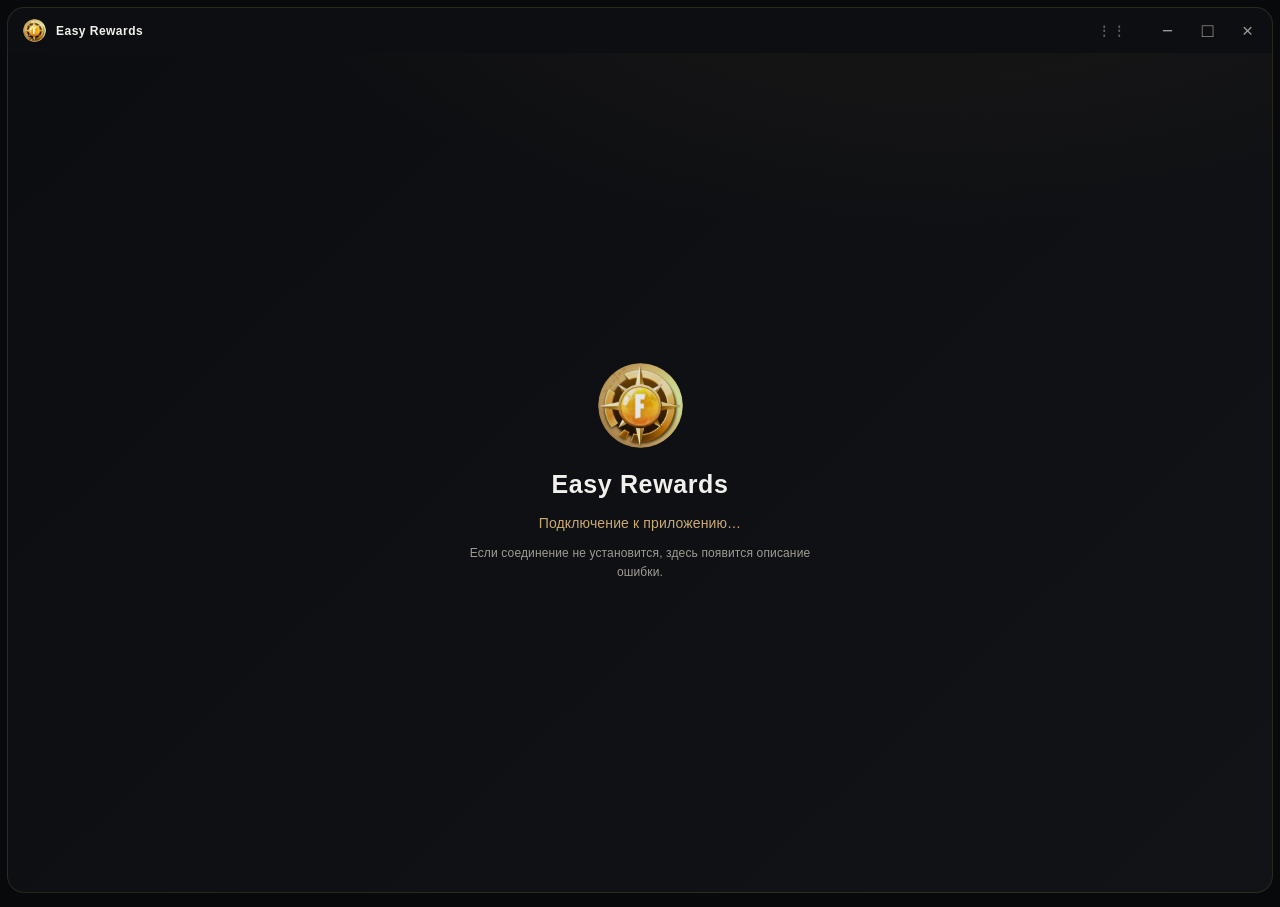
==== ui/index.html @ b9e1c4d4 "Prepare Easy Rewards 1.2.4: GitHub updater, UI, translations" ====
<!doctype html>
<html lang="ru" data-theme="dark">
<head>
<meta charset="utf-8">
<meta name="viewport" content="width=device-width,initial-scale=1">
<title>Easy Rewards</title>
<meta name="theme-color" content="#0d0f12">
<link rel="icon" type="image/png" href="pirate_token.png">
<link rel="stylesheet" href="style.css">
</head>
<body>
<div id="window-bar" class="window-bar">
  <div class="window-drag pywebview-drag-region" title="Перетащить окно">
    <img src="pirate_token.png" alt="" class="window-logo">
    <span>Easy Rewards</span>
    <span class="window-drag-hint">⋮⋮</span>
  </div>
  <div class="window-actions">
    <button type="button" data-window="minimize" title="Свернуть" aria-label="Свернуть">−</button>
    <button type="button" data-window="maximize" title="Развернуть" aria-label="Развернуть">□</button>
    <button type="button" data-window="close" class="close" title="Закрыть" aria-label="Закрыть">×</button>
  </div>
</div>
<div id="app" aria-live="polite"><div id="boot-screen" class="boot-screen">
 <img src="pirate_token.png" alt="" class="boot-logo">
 <strong>Easy Rewards</strong><span>Подключение к приложению…</span>
 <small>Если соединение не установится, здесь появится описание ошибки.</small>
</div></div>
<script>
// A persistent visible diagnostic: a script error must never become an empty window.
if (new URLSearchParams(location.search).has('mini')) document.body.classList.add('mini');
window.easyRewardsBootError = function(message) {
  var app = document.getElementById('app');
  if (!app || document.getElementById('running-interface')) return;
  var box = document.createElement('div');
  box.className = 'boot-screen boot-error';
  var title = document.createElement('strong'); title.textContent = 'Ошибка интерфейса';
  var desc = document.createElement('span'); desc.textContent = String(message || 'Неизвестная ошибка');
  var hint = document.createElement('small'); hint.textContent = 'Запусти run-classic.bat для резервного интерфейса или пришли этот текст ошибки.';
  box.append(title, desc, hint);
  app.replaceChildren(box);
};
window.addEventListener('error', function(e) {
  if (!document.getElementById('running-interface')) window.easyRewardsBootError(e.message || 'Ошибка загрузки JavaScript');
});
window.addEventListener('unhandledrejection', function(e) {
  if (!document.getElementById('running-interface')) window.easyRewardsBootError(e.reason && e.reason.message || e.reason || 'Ошибка Python API');
});
</script>
<script src="app.js"></script>
</body>
</html>
---- ui/style.css ----
/* Easy Rewards / Gold Edition. Pure CSS; no remote fonts or tracking assets. */
:root{color-scheme:dark;--bg1:#0c0d10;--bg2:#121316;--ink:#f2f0ec;--mute:#9f9b94;--card:#17191c;--line:rgba(207,179,119,.15);--acc:#c9aa72;--acc2:#8a7049;--ok:#a3bba1;--bad:#d48f84;--shadow:0 16px 38px rgba(0,0,0,.22);--field:#202125;--panel:#0d0e11;--accent-ink:#241a0d}
:root[data-theme=light]{color-scheme:light;--bg1:#f5f2eb;--bg2:#eae5dc;--ink:#27251f;--mute:#6f6a60;--card:#fffdf9;--line:rgba(131,99,52,.19);--acc:#b28c52;--acc2:#d6b981;--ok:#648c72;--bad:#b65c54;--shadow:0 14px 30px rgba(76,65,46,.08);--field:#f1ece4;--panel:#f5f2ed;--accent-ink:#1d160c}
*{box-sizing:border-box}
html,body{margin:0;width:100%;height:100%;}
body{font:14px/1.5 "Bahnschrift", "Segoe UI Variable", "Segoe UI",sans-serif;letter-spacing:.01em;color:var(--ink);background:radial-gradient(700px 360px at 70% -28%,rgba(190,149,78,.065),transparent),linear-gradient(136deg,var(--bg1),var(--bg2));background-attachment:fixed}
button,input,select{font:inherit;color:inherit}
button{touch-action:manipulation}
button:focus-visible,input:focus-visible,select:focus-visible{outline:2px solid var(--acc);outline-offset:3px}
#app{display:flex;height:100vh;min-height:500px;overflow:hidden}
.rail{width:231px;flex:none;padding:26px 14px 16px;display:flex;flex-direction:column;gap:6px;border-right:1px solid var(--line);background:linear-gradient(155deg,#17191c,var(--panel) 67%);box-shadow:inset -1px 0 rgba(255,255,255,.02)}
:root[data-theme=light] .rail{background:linear-gradient(155deg,#f0ebe1,var(--panel))}
.brand{display:flex;align-items:center;gap:12px;margin:0 0 37px;padding:0 10px;font-size:16px;font-weight:700;line-height:1.04;white-space:nowrap;letter-spacing:.025em}
.brand img{height:43px;width:43px;border-radius:12px;box-shadow:0 4px 24px rgba(188,150,81,.17);flex:none}
.brand b{font-size:17px;font-weight:750}
.brand em{font-size:17px;font-style:normal;color:var(--acc);font-weight:750}
.brand small{display:block;margin-top:7px;font-size:9px;font-weight:600;letter-spacing:.23em;color:var(--mute)}
.nav{width:100%;display:flex;align-items:center;gap:14px;padding:12px 14px;border:1px solid transparent;border-radius:14px;color:var(--mute);background:transparent;cursor:pointer;text-align:left;transition:background .18s,border-color .18s,color .18s}
.nav:hover{color:var(--ink);background:rgba(194,154,91,.06)}
.nav.on{color:var(--ink);background:linear-gradient(100deg,rgba(190,152,92,.16),rgba(190,152,92,.035));border-color:rgba(201,170,114,.22);font-weight:650}
.nav i{font-style:normal;width:21px;text-align:center;color:var(--acc);font-size:20px;line-height:1}
.nav span{font-size:13px}
.ver{margin-top:auto;padding:13px 12px 0;color:var(--mute);font-size:11px;letter-spacing:.08em;border-top:1px solid var(--line)}
.main{flex:1;display:flex;flex-direction:column;min-width:0;min-height:0}
.top{display:flex;align-items:center;gap:12px;padding:25px 36px 22px;border-bottom:1px solid var(--line);background:rgba(255,255,255,.015)}
.top-label{font-size:10px;letter-spacing:.19em;color:var(--mute);font-weight:700;white-space:nowrap}
.top-slash{padding:0 6px;color:var(--acc)}
.top h1{font-size:16px;font-weight:650;margin:0;flex:1;padding-left:17px;border-left:1px solid var(--line)}
.badge{padding:6px 12px;border-radius:99px;background:var(--field);border:1px solid var(--line);font-size:11px;color:var(--mute)}
.seg{display:inline-flex;padding:3px;border-radius:12px;background:var(--field);border:1px solid var(--line)}
.seg button{border:0;background:none;padding:5px 10px;border-radius:9px;cursor:pointer;font-size:11px;color:var(--mute)}
.seg button.on{background:var(--acc);color:var(--accent-ink);font-weight:750}
.icon{width:33px;height:33px;border-radius:11px;background:var(--card);border:1px solid var(--line);cursor:pointer;font-size:17px}
.icon:hover{border-color:var(--acc);color:var(--acc)}
.page{padding:28px 36px 38px;overflow:auto;flex:1;scrollbar-color:#5a4b36 transparent;scrollbar-width:thin}
.intro{margin-bottom:23px}
.eyebrow,.hero-eyebrow{color:var(--acc);font-size:10px;letter-spacing:.23em;font-weight:750;text-transform:uppercase}
.intro-head{display:flex;align-items:center;gap:22px;margin-top:6px;font-size:29px;line-height:1.2;font-weight:750;letter-spacing:-.02em}
.intro-line{width:70px;height:1px;background:linear-gradient(90deg,var(--acc),transparent)}
.grid{display:grid;gap:17px}
.g2{grid-template-columns:minmax(0,1.1fr) minmax(0,1fr)}
.g3{grid-template-columns:repeat(3,minmax(0,1fr))}
.g4{grid-template-columns:repeat(4,minmax(0,1fr))}
.card{min-width:0;background:linear-gradient(155deg,rgba(255,255,255,.016),transparent 75%),var(--card);border:1px solid var(--line);border-radius:23px;padding:22px;box-shadow:var(--shadow);position:relative}
.card h3{margin:0 0 14px;font-size:11px;letter-spacing:.13em;color:var(--mute);font-weight:750;text-transform:uppercase}
.hero{display:flex;align-items:center;gap:22px;min-height:233px;padding:43px 24px 28px}
.hero-eyebrow{position:absolute;top:20px;left:24px;color:var(--mute);font-size:10px}
.ring{flex:none;width:151px;height:151px;padding:5px;border-radius:28px;background:conic-gradient(from 0deg,#8a7049,#f0d49b,#a47e49,#d1af78,#8a7049);box-shadow:0 0 0 1px rgba(225,187,115,.1),0 0 43px rgba(188,152,82,.13)}
.ring.run{box-shadow:0 0 0 1px rgba(225,187,115,.18),0 0 35px rgba(188,152,82,.24)}
.ring button{width:100%;height:100%;border-radius:23px;border:6px solid var(--card);cursor:pointer;background:radial-gradient(circle at 50% 30%,#26221b,#0b0d10 75%);font-size:19px;font-weight:750;color:#e5d4b7;letter-spacing:.02em}
.ring button:hover{color:#fff0d3;background:radial-gradient(circle at 50% 30%,#393024,#111213 78%)}
.pill{display:inline-flex;align-items:center;gap:10px;padding:7px 12px;border-radius:13px;border:1px solid var(--line);background:var(--field);font-size:12px;color:var(--ink)}
.dot{width:8px;height:8px;border-radius:50%;background:var(--mute)}
.dot.on{background:var(--ok);box-shadow:0 0 0 4px rgba(151,184,148,.08)}
.row{display:flex;gap:10px;align-items:center;flex-wrap:wrap}
.btn{padding:9px 17px;border-radius:12px;border:1px solid var(--line);background:var(--field);cursor:pointer;transition:border-color .15s,transform .15s,background .15s}
.btn:hover{transform:translateY(-1px);border-color:var(--acc);background:rgba(201,170,114,.10)}
.btn.pri{background:linear-gradient(135deg,#ecd2a2,var(--acc) 45%,#ae874b);color:var(--accent-ink);font-weight:750;border-color:transparent;box-shadow:inset 0 1px rgba(255,255,255,.25)}
.btn.pri:hover{background:linear-gradient(135deg,#f4dcab,#c9a66e)}
.btn.sm{padding:6px 12px;font-size:12px}
.btn.warn:hover{color:var(--bad);border-color:var(--bad)}
.stats-card{min-height:233px}
.stat{padding:7px 0 9px;border-top:1px solid var(--line)}
.stat b{display:block;font-size:23px;line-height:1.6;font-weight:700;font-variant-numeric:tabular-nums;letter-spacing:-.03em}
.stat span{color:var(--mute);font-size:11px}
.bars{display:flex;align-items:flex-end;gap:8px;height:62px}
.bars div{flex:1;min-height:4px;border-radius:7px 7px 2px 2px;background:linear-gradient(#d3b17a,#806642);opacity:.85}
.reward-card{min-height:210px;overflow:hidden}
.reward-art{position:absolute;top:-42px;right:15px;font-size:160px;line-height:1;color:var(--acc);opacity:.09;pointer-events:none}
.reward-numbers{display:flex;gap:40px;padding-top:18px}
.reward-numbers>div{display:flex;flex-direction:column;gap:7px}
.reward-numbers span{font-size:10px;letter-spacing:.17em;color:var(--mute)}
.reward-numbers strong{font-size:42px;line-height:1;color:var(--acc);font-variant-numeric:tabular-nums;font-weight:650}
.reward-card .mute{max-width:360px;line-height:1.5;margin:18px 0 11px}
.log{font:12px/1.8 ui-monospace,Consolas,monospace;color:var(--mute);max-height:150px;overflow:auto}
.field{display:flex;align-items:center;justify-content:space-between;gap:13px;padding:12px 0;border-bottom:1px solid var(--line)}
.field:last-child{border:0}
.field>span{max-width:52%}
.field input[type=text],.field input[type=number],.field input[type=url],.field input[type=datetime-local],.field select,.in{background:var(--field);border:1px solid var(--line);border-radius:11px;padding:8px 11px;min-width:0;width:190px;outline:none}
.in{width:100%}
.in:focus,.field input:focus,.field select:focus{border-color:var(--acc)}
input[type=range]{accent-color:var(--acc);width:170px}
.tog{width:45px;height:26px;border-radius:99px;background:var(--field);border:1px solid var(--line);position:relative;cursor:pointer;flex:none;transition:.2s}
.tog::after{content:"";position:absolute;top:3px;left:3px;width:18px;height:18px;border-radius:50%;background:var(--mute);transition:.2s}
.tog.on{background:rgba(201,170,114,.17);border-color:var(--acc)}
.tog.on::after{left:22px;background:var(--acc)}
.cnt{display:flex;flex-direction:column;gap:10px}
.cnt .val{font-size:38px;font-weight:750;line-height:1}
.prog{height:7px;border-radius:9px;background:var(--field);overflow:hidden}
.prog i{display:block;height:100%;background:linear-gradient(90deg,var(--acc2),var(--acc));border-radius:9px}
.mute{color:var(--mute);font-size:12px}
.prize{display:flex;align-items:center;gap:10px;padding:9px 3px;border-bottom:1px solid var(--line)}
.prize span{flex:1}
.prize.found span{text-decoration:line-through;color:var(--mute)}
.chk{width:20px;height:20px;border-radius:7px;border:1.5px solid var(--mute);cursor:pointer;display:grid;place-items:center;flex:none;font-size:12px}
.chk.on{background:var(--ok);border-color:var(--ok);color:var(--accent-ink)}
.tpl{display:flex;gap:14px;align-items:center;padding:11px 0;border-bottom:1px solid var(--line)}
.tpl img{max-width:120px;max-height:54px;border-radius:8px;border:1px solid var(--line);background:#000}
.role{padding:3px 10px;border-radius:99px;font-size:11px;background:var(--field);border:1px solid var(--line);white-space:nowrap}
.step{display:flex;gap:14px}
.step .n{width:34px;height:34px;border-radius:50%;flex:none;display:grid;place-items:center;font-weight:750;background:linear-gradient(135deg,#ead3a3,var(--acc));color:var(--accent-ink)}
.step h4{margin:0 0 3px}.step p{margin:0 0 8px;color:var(--mute)}
details{padding:10px 0;border-bottom:1px solid var(--line)}
summary{cursor:pointer;font-weight:600}
details p{color:var(--mute);margin:8px 0 0}
.warnbox{padding:12px 14px;border-radius:14px;background:rgba(167,112,90,.1);border:1px solid rgba(167,112,90,.25);font-size:13px}
.todo{display:flex;gap:10px;align-items:center;padding:5px 0}
.overlay{position:fixed;inset:0;background:rgba(5,6,9,.90);z-index:9;display:flex;flex-direction:column;align-items:center;justify-content:center;gap:12px;padding:20px}
.shot{position:relative;max-width:92vw;max-height:70vh;cursor:crosshair;user-select:none}
.shot img{display:block;max-width:92vw;max-height:70vh;border-radius:12px}
.sel{position:absolute;border:2px solid var(--acc);background:rgba(201,170,114,.16);pointer-events:none}
.toast{position:fixed;bottom:24px;left:50%;transform:translateX(-50%);padding:9px 18px;border-radius:99px;background:var(--acc);color:var(--accent-ink);z-index:20;font-size:13px;box-shadow:var(--shadow)}
body.mini{background:var(--bg1)}body.mini #app{display:block}
.minibox{padding:14px;display:flex;flex-direction:column;gap:11px}
.minirow{display:flex;align-items:center;gap:8px;justify-content:space-between}
.minirow b{font-size:20px;color:var(--acc)}
@media(max-width:1150px){.g2.home-grid{grid-template-columns:1fr}.g2{grid-template-columns:1fr 1fr}.rail{width:192px}.top{padding:20px 23px}.page{padding:23px}.brand b,.brand em{font-size:15px}}
@media(max-width:850px){.rail{width:73px;padding:20px 10px}.brand{padding:0;margin-bottom:25px}.brand img{width:42px;height:42px}.brand span,.nav span,.ver{display:none}.nav{justify-content:center;padding:14px 8px}.nav i{font-size:22px}.top-label,.top .badge{display:none}.top h1{border:0;padding-left:0}.g2,.g3,.g4{grid-template-columns:1fr 1fr}.page{padding:18px}.top{padding:17px 18px}}
@media(max-width:580px){.g2,.g3,.g4{grid-template-columns:1fr}.hero{flex-direction:column}.top{gap:6px}.top h1{font-size:14px}.page{padding:13px}.card{padding:16px}.intro-head{font-size:22px}.reward-numbers{gap:20px}}
@media(prefers-reduced-motion:reduce){*,*::before,*::after{transition:none!important;animation:none!important}}

/* Gold Edition 1.2.2: faux-rounded frameless shell for Windows 10.
   Per-pixel transparency is unsupported by pywebview on Windows; only the
   inner shell corners are rounded. */
body{background:#08090b}
.window-bar{height:46px;margin:7px 7px 0;display:flex;align-items:center;justify-content:space-between;background:var(--panel);border:1px solid var(--line);border-bottom:0;border-radius:17px 17px 0 0;color:var(--ink);overflow:hidden}
.window-drag{height:100%;min-width:0;flex:1;display:flex;align-items:center;gap:10px;padding:0 15px;cursor:move;user-select:none;font-size:12px;font-weight:720;letter-spacing:.04em}
.window-logo{height:23px;width:23px;flex:none}
.window-edition{margin-left:10px;color:var(--acc);font-size:10px;letter-spacing:.16em}
.window-drag-hint{margin-left:auto;color:var(--mute);opacity:.55;letter-spacing:.25em}
.window-actions{height:100%;display:flex;align-items:stretch;padding:4px 6px;gap:3px}
.window-actions button{border:0;width:37px;border-radius:9px;background:transparent;cursor:pointer;font:19px/1 'Segoe UI',sans-serif;color:var(--mute)}
.window-actions button:hover{background:var(--field);color:var(--ink)}
.window-actions button.close:hover{background:#8b3535;color:#fff}
#app{height:calc(100vh - 60px);min-height:0;margin:0 7px 7px;border:1px solid var(--line);border-top:0;border-radius:0 0 17px 17px;background:radial-gradient(680px 350px at 70% -20%,rgba(196,163,104,.065),transparent),linear-gradient(136deg,var(--bg1),var(--bg2))}
.rail{border-bottom-left-radius:16px}
.main{border-bottom-right-radius:16px;overflow:hidden}
.boot-screen{width:100%;height:100%;display:flex;flex-direction:column;gap:10px;align-items:center;justify-content:center;color:var(--ink);padding:28px;text-align:center}
.boot-screen strong{font-size:25px;letter-spacing:.025em}
.boot-screen>span{font-size:14px;color:var(--acc);overflow-wrap:anywhere;max-width:75ch}
.boot-screen small{font-size:12px;color:var(--mute);max-width:55ch;line-height:1.6}
.boot-logo{width:85px;height:85px;margin-bottom:8px;opacity:.9}
.boot-error>span{color:var(--bad)}
body.mini .window-bar{display:none}
body.mini #app{height:100vh;min-height:0;width:100%;margin:0;border:0;border-radius:0}
@media(max-width:690px){.window-drag-hint{display:none}.window-edition{font-size:9px}}

/* Clear run/focus diagnostics instead of a silent "nothing happens" state. */
.focus-card{min-height:182px}
.focus-line{display:flex;gap:12px;justify-content:space-between;border-top:1px solid var(--line);padding:9px 0;font-size:12px}
.focus-line span{color:var(--mute)}.focus-line b{max-width:63%;font-weight:600;overflow-wrap:anywhere;text-align:right}
.focus-line .good{color:var(--ok)}.focus-warn{color:var(--bad);font-size:12px;margin:12px 0 0;line-height:1.6}

/* v1.2.4 branding, notification and custom luck controls */
.brand img, .window-logo, .boot-logo { object-fit: cover; border-radius:50%; }
.seg button { display:inline-flex; gap:5px; align-items:center; white-space:nowrap; }
.lang-full {flex-wrap:wrap;}
.lang-full button {padding:6px 8px;}
.luck-inputs {display:flex;flex-wrap:wrap;align-items:end;gap:14px;margin:9px 0;}
.luck-inputs label {display:flex;flex-direction:column;gap:8px;color:var(--muted);font-size:12px;}
.luck-inputs input {width:132px;}
.luck-factor {display:flex;align-items:center;gap:6px;color:#d5b47a;font-weight:700;}
.luck-factor input {width:94px;}
.reward-art img {width:100px;height:100px;border-radius:50%;opacity:.55;}
.update-banner {display:flex;align-items:center;gap:10px;padding:13px 18px;margin:12px 18px 0;border:1px solid #6f5937;border-radius:14px;background:#252014;}
.update-banner>div {flex:1;display:flex;flex-direction:column;gap:5px;}
.update-banner b {color:#edd6ad;}
.update-banner span {color:#c7b9a2;font-size:12px;}
.update-channel {padding:10px;border-radius:10px;background:#1a1917;color:#e2c691;word-break:break-word;}
@media(max-width:970px) {.update-banner {flex-wrap:wrap}.top .seg button span{display:none}}


/* v1.2.4 compact session controls. Buttons intentionally not oversized. */
.home-topline{display:flex;justify-content:space-between;align-items:center;gap:20px;margin-bottom:20px}
.home-top-panels{display:flex;gap:10px;align-items:center;flex-wrap:wrap;justify-content:flex-end}
.session-head{border:1px solid var(--line);background:var(--card);border-radius:14px;padding:6px 12px;display:flex;align-items:center;gap:12px;flex-wrap:wrap;font-size:12px;color:var(--mute)}
.session-head .pill{white-space:nowrap;color:var(--ink)}
.compact-controller{min-height:222px;display:flex;flex-direction:column;gap:13px}
.control-buttons{display:grid;grid-template-columns:112px minmax(80px,1fr) minmax(80px,1fr);gap:9px;align-items:stretch}
.start-square{aspect-ratio:1;border-radius:18px;background:linear-gradient(145deg,#d9bc86,#a17c42);color:#181511;border:1px solid #e7d1a7;box-shadow:inset 0 2px rgba(255,255,255,.24);cursor:pointer;display:flex;align-items:center;justify-content:center;flex-direction:column;gap:7px;font-size:12px;font-weight:700}
.start-square span{font-size:20px}.start-square:hover:not(:disabled){filter:brightness(1.08)}
.start-square:disabled,.control-buttons .btn:disabled{opacity:.42;cursor:not-allowed;transform:none}
.control-buttons .btn{font-size:14px;min-width:0;padding:8px}
.control-footer{border-top:1px solid var(--line);padding-top:12px;display:flex;justify-content:space-between;align-items:center;flex-wrap:wrap;gap:8px}
.control-footer small,.history-title small{color:var(--mute);font-size:11px}
.history-title{display:flex;align-items:center;justify-content:space-between;gap:10px;margin-top:16px}
.history-title h3{margin:0 0 8px}.history-title small{text-align:right;max-width:230px}
@media(max-width:1000px){.home-topline{align-items:flex-start;flex-direction:column}.home-top-panels{justify-content:flex-start}}
@media(max-width:540px){.control-buttons{grid-template-columns:95px 1fr 1fr}.start-square{border-radius:14px}.control-footer{align-items:flex-start}.history-title{flex-direction:column;align-items:flex-start}}
/* Keep the four session statistics readable in 1180px Windows windows. */
.stats-card .stat b{font-size:18px;white-space:nowrap;letter-spacing:-.045em}
.stats-card .g4{gap:7px}
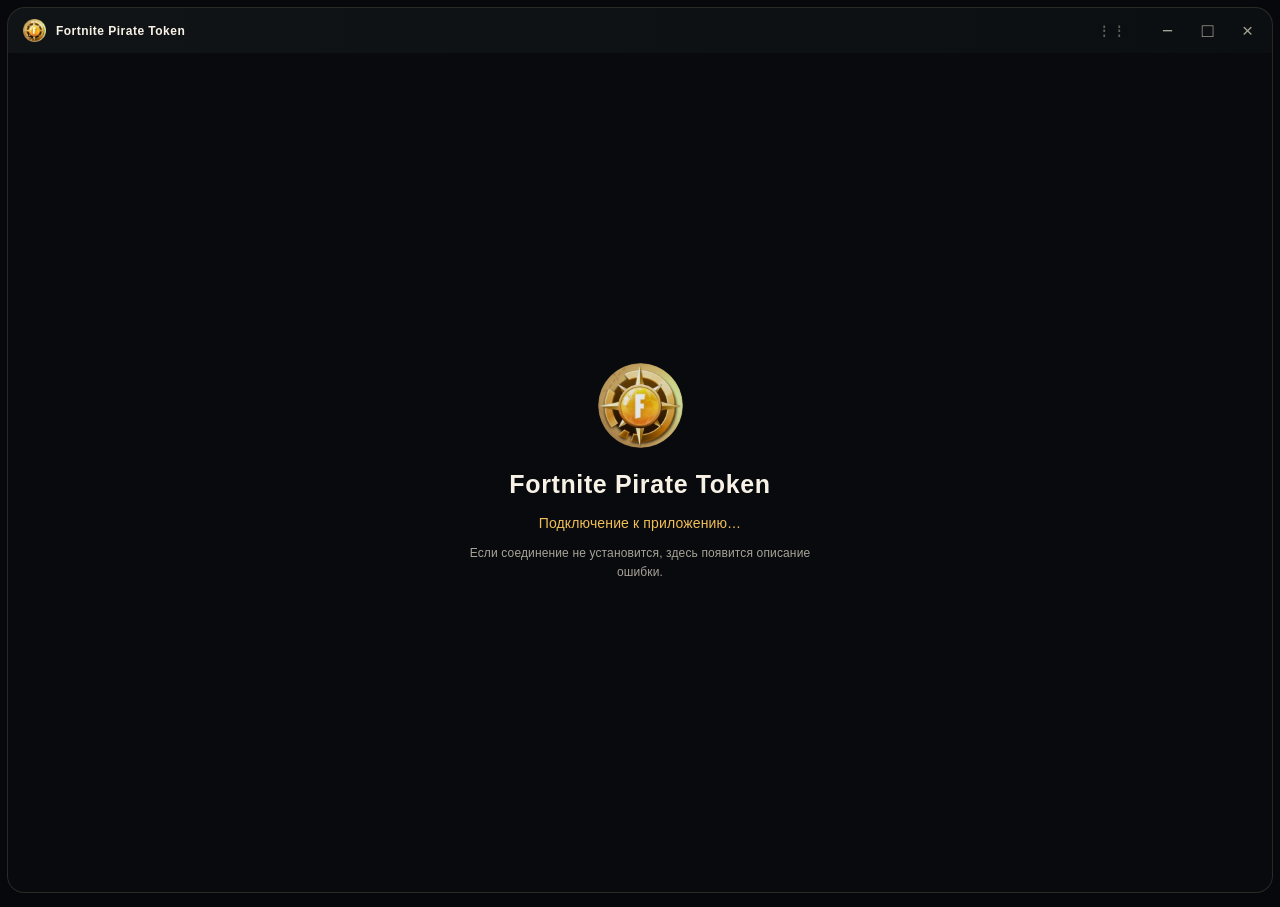
==== commit ad08e25c: "Prepare Easy Rewards 1.3.3: anti-AFK repair + Fortnite Pirate Token UI" ====
--- a/ui/index.html
+++ b/ui/index.html
@@ -3,16 +3,17 @@
 <head>
 <meta charset="utf-8">
 <meta name="viewport" content="width=device-width,initial-scale=1">
-<title>Easy Rewards</title>
-<meta name="theme-color" content="#0d0f12">
+<title>Fortnite Pirate Token</title>
+<meta name="theme-color" content="#0d0d0d">
 <link rel="icon" type="image/png" href="pirate_token.png">
 <link rel="stylesheet" href="style.css">
+<link rel="stylesheet" href="gold_ui.css">
 </head>
 <body>
 <div id="window-bar" class="window-bar">
   <div class="window-drag pywebview-drag-region" title="Перетащить окно">
     <img src="pirate_token.png" alt="" class="window-logo">
-    <span>Easy Rewards</span>
+    <span>Fortnite Pirate Token</span>
     <span class="window-drag-hint">⋮⋮</span>
   </div>
   <div class="window-actions">
@@ -23,11 +24,10 @@
 </div>
 <div id="app" aria-live="polite"><div id="boot-screen" class="boot-screen">
  <img src="pirate_token.png" alt="" class="boot-logo">
- <strong>Easy Rewards</strong><span>Подключение к приложению…</span>
+ <strong>Fortnite Pirate Token</strong><span>Подключение к приложению…</span>
  <small>Если соединение не установится, здесь появится описание ошибки.</small>
 </div></div>
 <script>
-// A persistent visible diagnostic: a script error must never become an empty window.
 if (new URLSearchParams(location.search).has('mini')) document.body.classList.add('mini');
 window.easyRewardsBootError = function(message) {
   var app = document.getElementById('app');
@@ -48,5 +48,6 @@
 });
 </script>
 <script src="app.js"></script>
+<script src="gold_ui.js"></script>
 </body>
 </html>
--- a/ui/style.css
+++ b/ui/style.css
@@ -190,3 +190,10 @@
 /* Keep the four session statistics readable in 1180px Windows windows. */
 .stats-card .stat b{font-size:18px;white-space:nowrap;letter-spacing:-.045em}
 .stats-card .g4{gap:7px}
+
+/* v1.3.2 / subscriptions preview */
+.sub-remaining{font-size:36px;line-height:1.25;color:var(--acc);font-weight:700;margin:14px 0 3px}
+.subs-grid .card{min-height:165px;display:flex;flex-direction:column;gap:12px}
+.subs-grid .card h3{margin:0;font-size:19px}
+.subs-grid .card .row{margin-top:auto}
+.subs-grid button[disabled]{cursor:not-allowed;opacity:.48}
--- a/ui/gold_ui.css
+++ b/ui/gold_ui.css
@@ -0,0 +1,144 @@
+/* Fortnite Pirate Token — gold theme.
+   Gold/amber only: no violet. Pure CSS, no remote dependencies. */
+:root{--bg1:#080a0d;--bg2:#0e1114;--ink:#f8f2e6;--mute:#a7a398;--card:#131618;--line:rgba(238,188,97,.15);--acc:#f1be57;--acc2:#ae7429;--ok:#8dc6a1;--field:#1b1e1f;--panel:#0d1012;--accent-ink:#181209;--shadow:0 17px 42px rgba(0,0,0,.28)}
+:root[data-theme=light]{--bg1:#f3eee4;--bg2:#e9e1d2;--ink:#29231b;--mute:#726659;--card:#fffcf6;--line:rgba(134,96,39,.19);--acc:#b77e28;--acc2:#deb56b;--field:#f1e9dc;--panel:#f8f1e5;--accent-ink:#fff9ed;--shadow:0 14px 35px rgba(78,58,25,.1)}
+body{background:#07080b;font-family:Bahnschrift,"Segoe UI Variable","Segoe UI",sans-serif}
+body:not(.mini) .window-bar{background:linear-gradient(90deg,#111417,#0c0f11);border-color:#2b2924;border-radius:18px 18px 0 0}
+body:not(.mini) #app{border-color:#2b2924;background:var(--bg1)}
+body:not(.mini) .rail{width:215px;padding:25px 15px 14px;border-right:1px solid var(--line);background:linear-gradient(165deg,var(--panel),var(--bg1) 70%);border-radius:0 0 0 17px}
+body:not(.mini) .brand.gold-brand{display:flex;align-items:center;gap:11px;margin:4px 0 39px;padding:0 5px;white-space:normal}
+.gold-brand img{height:40px;width:40px;min-width:40px;object-fit:cover;border-radius:12px;box-shadow:0 0 25px rgba(241,184,68,.14)}
+.brand.gold-brand span{display:flex;flex-direction:column;gap:1px;min-width:0}
+.brand.gold-brand b{font-size:15px;line-height:1.12;color:var(--ink);letter-spacing:.055em}
+.brand.gold-brand em{font-size:13px;line-height:1.12;color:var(--acc);font-style:normal;font-weight:790;letter-spacing:.08em}
+.brand.gold-brand small{font-size:9px;line-height:1.4;letter-spacing:.23em;margin-top:7px;color:var(--mute)}
+.gold-nav-label,.gold-overline{color:var(--acc);font-size:10px;font-weight:800;letter-spacing:.18em}
+.gold-nav-label{padding:0 14px;margin-bottom:11px;color:var(--mute)}
+.gold-nav{display:flex;flex-direction:column;gap:5px}
+.gold-nav .nav{padding:11px 13px;border-radius:12px;gap:13px;color:var(--mute);font-size:13px;min-height:43px;position:relative;letter-spacing:0}
+.gold-nav .nav i{font-style:normal;color:#cbb17e;font-size:20px;width:22px}
+.gold-nav .nav.on{background:linear-gradient(100deg,#dba54b,#f1ce83 70%,#b97d29);color:#241807;border:1px solid #efd5a0;box-shadow:0 4px 16px rgba(228,165,59,.19)}
+.gold-nav .nav.on i{color:#2b1b07}
+.gold-nav .nav:hover:not(.on){background:rgba(241,190,87,.09);color:var(--ink)}
+.gold-nav-dot{position:absolute;right:10px;top:16px;width:7px;height:7px;border-radius:50%;background:#f0ac3f}
+.gold-rail-bottom{margin-top:auto;padding-top:18px;display:flex;flex-direction:column;gap:13px}
+.gold-rail-profile{display:flex;align-items:center;gap:9px;text-align:left;border:1px solid var(--line);border-radius:15px;padding:10px 8px;color:var(--ink);background:linear-gradient(120deg,rgba(222,167,73,.09),rgba(211,150,57,.02));cursor:pointer;min-width:0}
+.gold-rail-profile img{height:32px;width:32px;border-radius:10px;object-fit:cover;flex:none}
+.gold-rail-profile span{min-width:0;flex:1;display:flex;flex-direction:column;gap:2px}
+.gold-rail-profile strong{font-size:11px;white-space:nowrap;overflow:hidden;text-overflow:ellipsis}
+.gold-rail-profile small{font-size:9px;line-height:1.4;color:var(--mute)}
+.gold-rail-profile b{font-size:13px;color:var(--acc)}
+.gold-rail-foot{text-align:center;font-size:10px;letter-spacing:.06em;color:var(--mute)}
+body:not(.mini) .top{padding:16px 25px;min-height:72px;background:var(--panel);border-bottom:1px solid var(--line);justify-content:space-between;position:relative;z-index:4}
+.gold-top-location{display:flex;flex-direction:column;gap:1px;min-width:0;flex:1}
+.gold-top-location>span{font-size:9px;letter-spacing:.19em;color:var(--acc);font-weight:800}
+.gold-top-location h1{margin:0;border:0;padding:0;font-size:19px;font-weight:750;letter-spacing:-.02em;line-height:1.4}
+.gold-top-right{display:flex;align-items:center;gap:9px}
+.gold-top-version{color:var(--mute);font-size:11px;padding:7px 12px;border:1px solid var(--line);border-radius:9px;margin-right:3px}
+.gold-header-btn{position:relative;cursor:pointer;display:grid;place-items:center;width:36px;height:36px;background:var(--field);border-radius:11px;border:1px solid var(--line);color:var(--ink);transition:background .15s,border-color .15s,transform .15s}
+.gold-header-btn:hover,.gold-avatar:hover{border-color:var(--acc);background:rgba(232,170,64,.1);transform:translateY(-1px)}
+.gold-header-btn svg{width:19px;height:19px}
+.gold-alert-dot{position:absolute;right:6px;top:5px;width:7px;height:7px;border:2px solid var(--panel);background:#f1a743;border-radius:100%}
+.gold-avatar{cursor:pointer;display:flex;align-items:center;gap:5px;padding:4px 7px 4px 4px;background:var(--field);border:1px solid var(--line);border-radius:12px;color:var(--mute)}
+.gold-avatar img{width:29px;height:29px;object-fit:cover;border-radius:8px}
+.gold-pop{position:absolute;right:23px;top:65px;width:308px;max-width:calc(100vw - 28px);background:var(--card);border:1px solid rgba(239,184,80,.35);border-radius:16px;padding:16px;box-shadow:0 20px 65px rgba(0,0,0,.56);z-index:30;animation:gold-appear .17s ease-out}
+.gold-pop-head{display:flex;align-items:center;justify-content:space-between;gap:12px;border-bottom:1px solid var(--line);padding-bottom:12px}
+.gold-pop-head b{font-size:13px}.gold-pop-head span{font-size:11px;color:var(--acc)}
+.gold-pop p{color:var(--mute);font-size:12px;line-height:1.55;margin:13px 0}.gold-pop .btn{margin-right:5px;margin-top:3px}
+.gold-pop-remain{display:flex;align-items:center;justify-content:space-between;gap:5px;font-size:11px;color:var(--mute);padding:10px 0 15px}
+.gold-pop-remain b{color:var(--acc);font-size:15px}
+body:not(.mini) .page{padding:24px 26px 32px;scrollbar-color:#665339 transparent}
+body:not(.mini) .card{background:linear-gradient(130deg,rgba(255,255,255,.018),transparent 70%),var(--card);border:1px solid var(--line);border-radius:19px;box-shadow:0 13px 33px rgba(0,0,0,.16)}
+.card h3{letter-spacing:.07em}
+.btn.pri{background:linear-gradient(115deg,#ffe1a1,#f1b94f 52%,#cc8b2d);color:#201609;border:1px solid rgba(255,239,186,.35);font-weight:800}
+.btn.pri:hover{background:linear-gradient(115deg,#ffedbd,#f3c164 55%,#daa34b)}
+.btn:disabled{opacity:.4;cursor:not-allowed;transform:none}
+.gold-hero{display:flex;align-items:center;position:relative;min-height:276px;border-radius:22px;overflow:hidden;padding:29px 0 28px 29px;border:1px solid rgba(241,192,91,.27);background:radial-gradient(closest-side at 82% 62%,rgba(239,171,54,.18),transparent 100%),radial-gradient(ellipse at 15% 0%,rgba(228,164,59,.095),transparent 69%),linear-gradient(120deg,#191714,#111316 56%,#292116);box-shadow:inset 0 1px rgba(255,249,212,.05),0 17px 38px rgba(0,0,0,.15);margin-bottom:18px}
+.gold-hero::before{content:"";position:absolute;inset:0;background-image:radial-gradient(rgba(246,208,135,.16) .7px,transparent .9px);background-size:21px 21px;mask-image:linear-gradient(90deg,transparent 25%,black 95%);opacity:.45;pointer-events:none}
+.gold-hero-copy{position:relative;z-index:2;flex:1 0 58%;min-width:0}
+.gold-hero-kicker{color:#f6c875;font-size:10px;letter-spacing:.18em;font-weight:800}
+.gold-hero-kicker span{font-size:16px;vertical-align:-1px;margin-right:4px}
+.gold-hero h2{font-size:clamp(23px,2.8vw,35px);font-weight:850;letter-spacing:-.027em;line-height:1.25;margin:14px 0 9px;color:#fff9ec}
+.gold-hero h2 span{color:#ffd176;text-shadow:0 3px 25px rgba(240,181,66,.2)}
+.gold-slogan{font-size:13px;line-height:1.55;color:#d9cdb7;margin:0 0 22px}
+.gold-hero-actions{display:flex;align-items:center;gap:8px;flex-wrap:wrap}
+.gold-hero-actions .btn{min-height:41px;padding:9px 15px;font-size:12px}
+.gold-play{min-width:142px;box-shadow:0 5px 20px rgba(217,146,34,.20)}
+.gold-play span{margin-right:8px;font-size:13px}
+.gold-hero-meta{display:flex;align-items:center;gap:9px;margin-top:17px;flex-wrap:wrap}
+.gold-status,.gold-version{border-radius:8px;padding:5px 9px;font-size:10px;border:1px solid rgba(249,218,161,.17);color:#d4c2a8;background:rgba(255,255,255,.04)}
+.gold-status{display:flex;align-items:center;gap:7px}.gold-led{width:7px;height:7px;border-radius:50%;background:#96958c;display:inline-block}.gold-led.active{background:#8edba2;box-shadow:0 0 13px rgba(107,236,142,.45)}
+.gold-hero-visual{height:274px;align-self:stretch;position:relative;flex:0 1 42%;min-width:170px;margin-right:-9px}
+.gold-hero-halo{position:absolute;right:1%;top:12%;width:93%;height:82%;border-radius:50%;background:radial-gradient(ellipse,rgba(251,186,60,.19),transparent 70%);filter:blur(12px)}
+.gold-chest{position:absolute;right:-4px;bottom:-38px;width:115%;max-width:none;height:112%;object-fit:contain;filter:drop-shadow(0 18px 28px rgba(4,5,6,.55));animation:chest-enter .65s cubic-bezier(.2,.8,.2,1) both}
+.gold-token{position:absolute;width:41px;height:41px;object-fit:cover;border-radius:50%;border:2px solid rgba(255,209,119,.8);box-shadow:0 0 0 4px rgba(227,151,40,.16),0 0 26px rgba(245,168,39,.33);background:#151515;animation:token-float 4s ease-in-out infinite}
+.token-a{right:67%;top:18%;width:39px;height:39px}.token-b{right:17%;top:8%;width:34px;height:34px;animation-delay:-1.6s}.token-c{right:42%;top:6%;width:29px;height:29px;animation-delay:-2.7s}
+.gold-spark{position:absolute;color:#ffd78a;text-shadow:0 0 22px rgba(250,189,72,.8)}.spark-a{top:18%;right:45%;font-size:20px}.spark-b{top:36%;right:10%;font-size:16px}
+.gold-dashboard{display:grid;grid-template-columns:minmax(0,1fr) 228px;gap:16px;align-items:start}
+.gold-dashboard-main,.gold-dashboard-side{display:flex;flex-direction:column;gap:16px;min-width:0}
+.gold-section-head{display:flex;align-items:center;justify-content:space-between;gap:15px;margin-bottom:16px}
+.gold-section-head h2,.gold-quick h2,.gold-settings-shortcut h2{margin:3px 0 0;font-size:20px;font-weight:780;line-height:1.25;letter-spacing:-.025em;color:var(--ink)}
+.gold-text-link{border:0;background:transparent;font-size:11px;color:var(--acc);cursor:pointer;white-space:nowrap;padding:6px 0}
+.gold-text-link:hover{text-decoration:underline}
+.gold-news{padding:19px!important}
+.gold-news-list{display:flex;flex-direction:column;gap:8px}
+.gold-news-item{display:flex;align-items:center;gap:13px;min-width:0;border:1px solid var(--line);border-radius:13px;padding:10px;background:linear-gradient(100deg,rgba(238,190,98,.046),rgba(255,255,255,.008));transition:border-color .15s,transform .15s}
+.gold-news-item:hover{border-color:rgba(241,190,87,.36);transform:translateY(-1px)}
+.gold-news-icon{height:62px;width:72px;flex:none;display:grid;place-items:center;border-radius:10px;background:radial-gradient(circle at 30% 25%,rgba(250,198,96,.32),transparent 70%),linear-gradient(145deg,#48341d,#191716);color:#f9d38d;font-size:35px;font-weight:bold}
+.news-afk{background:linear-gradient(145deg,#303b35,#141d1a);color:#9bcba9}.news-subs{background:linear-gradient(145deg,#403723,#181915)}.news-new{background:linear-gradient(145deg,#8d5522,#281a11)}
+.gold-news-copy{min-width:0}.gold-mini-tag{font-size:9px;font-weight:800;color:#e9b855;letter-spacing:.09em;text-transform:uppercase}
+.gold-news-copy h3{font-size:13px;letter-spacing:0;color:var(--ink);text-transform:none;margin:3px 0 2px;line-height:1.3}
+.gold-news-copy p{margin:0;font-size:11px;line-height:1.4;color:var(--mute);overflow:hidden;display:-webkit-box;-webkit-line-clamp:2;-webkit-box-orient:vertical;overflow-wrap:anywhere}
+.gold-news-full{max-width:790px;margin-bottom:19px}
+.gold-news-full .gold-news-icon{width:84px;height:70px}.gold-news-full .gold-news-copy p{-webkit-line-clamp:3}
+.gold-updater>.card{max-width:790px!important}.gold-summary-grid{display:grid;grid-template-columns:1fr 1fr;gap:16px}
+.gold-metrics{padding:18px!important}.gold-metrics .gold-section-head{margin-bottom:10px}
+.gold-stat-grid{display:grid;grid-template-columns:repeat(2,minmax(0,1fr));gap:13px}
+.gold-stat{border-radius:11px;padding:12px;background:rgba(243,185,77,.045);border:1px solid var(--line)}
+.gold-stat b{display:block;font-size:21px;font-weight:750;white-space:nowrap;color:var(--acc);font-variant-numeric:tabular-nums}
+.gold-stat span{font-size:10px;color:var(--mute)}
+.gold-chart-label{font-size:10px;color:var(--mute);margin:15px 0 9px}.gold-bars{display:flex;gap:5px;align-items:flex-end;height:32px}
+.gold-bars i{flex:1;min-height:4px;border-radius:3px 3px 0 0;background:linear-gradient(#ffd07b,#aa7530)}
+.gold-diagnostics .focus-line{padding:9px 0}.gold-diagnostics .focus-line span{font-size:11px}.gold-diagnostics .focus-line b{font-size:11px}
+.gold-activity{padding:18px!important}.gold-activity .log{max-height:100px}
+.gold-sub-card{padding:18px!important;min-height:236px;display:flex;flex-direction:column;align-items:stretch;text-align:left;cursor:pointer;gap:7px;position:relative;overflow:hidden;background:radial-gradient(ellipse at 90% -5%,rgba(244,179,50,.18),transparent 70%),linear-gradient(150deg,#241e17,#151719)!important}
+.gold-sub-card:hover{border-color:rgba(242,192,94,.55);transform:translateY(-2px)}
+.gold-crown{width:45px;height:45px;border:1px solid rgba(247,200,99,.32);border-radius:14px;display:grid;place-items:center;color:#f9cc73;background:rgba(235,173,67,.15);font-size:31px;margin-top:11px}
+.gold-sub-card>strong{font-size:18px;color:#fff1d2;line-height:1.4}.gold-sub-note{font-size:11px;color:#c6b89d}
+.gold-remain-label{font-size:10px;color:#b7ac96;margin-top:13px}.gold-remain{font-size:28px;line-height:1.2;font-weight:800;color:#f5c778}
+.gold-sub-footer{font-size:10px;color:#f5c778;margin-top:auto;padding-top:13px;border-top:1px solid rgba(244,186,82,.18);display:flex;justify-content:space-between}
+.gold-quick{padding:17px!important}.gold-quick h2{font-size:18px;margin:7px 0 16px}
+.gold-quick-row{display:flex;align-items:center;justify-content:space-between;gap:5px;padding:9px 0;border-top:1px solid var(--line)}
+.gold-quick-row span{font-size:11px;color:var(--mute)}.gold-quick-row strong{font-size:13px;color:var(--acc)}
+.gold-quick-actions{display:flex;flex-wrap:wrap;gap:8px;margin-top:15px}.gold-quick-actions .btn{font-size:11px}
+.gold-quick small{display:block;margin-top:13px;color:var(--mute);font-size:10px}
+.gold-tip{padding:15px!important}.gold-tip p{margin:10px 0;font-size:12px;color:var(--mute)}.gold-tip .btn{margin:5px 4px 0 0}
+.gold-settings-shortcut{display:flex;align-items:center;justify-content:space-between;gap:18px;margin-bottom:18px;padding:20px!important}
+.gold-settings-shortcut h2{margin:7px 0;font-size:20px}.gold-settings-shortcut p{margin:0;color:var(--mute);font-size:12px;line-height:1.5}
+.gold-settings-shortcut .btn{white-space:nowrap}
+.gold-account{max-width:770px;padding:25px!important}.gold-account-identity{display:flex;gap:19px;align-items:center}
+.gold-account-identity img{height:75px;width:75px;border-radius:19px;border:1px solid var(--line);object-fit:cover}
+.gold-account h2{font-size:23px;line-height:1.2;margin:6px 0}.gold-account p{font-size:12px;color:var(--mute);margin:0}
+.gold-account-facts{display:grid;gap:0;margin:20px 0;border-top:1px solid var(--line)}
+.gold-account-facts>div{display:flex;justify-content:space-between;gap:12px;padding:12px 0;border-bottom:1px solid var(--line);font-size:12px}
+.gold-account-facts span{color:var(--mute)}.gold-account-facts b{text-align:right;color:var(--acc)}
+body:not(.mini) .update-banner{background:#2a2116;border-color:rgba(247,188,89,.4)}
+body:not(.mini) .window-drag{font-weight:750}
+body:not(.mini) .window-logo{border-radius:8px}
+@keyframes token-float{0%,100%{transform:translateY(0) rotate(-8deg)}50%{transform:translateY(-11px) rotate(7deg)}}
+@keyframes chest-enter{from{opacity:0;transform:translateY(18px) scale(.95)}to{opacity:1;transform:translateY(0) scale(1)}}
+@keyframes gold-appear{from{opacity:0;transform:translateY(-6px)}to{opacity:1;transform:translateY(0)}}
+@media(max-width:1150px){body:not(.mini) .rail{width:195px;padding:24px 12px}.gold-dashboard{grid-template-columns:minmax(0,1fr) 204px}.gold-hero-visual{flex-basis:37%}.gold-hero-copy{flex-basis:63%}}
+@media(max-width:1010px){body:not(.mini) .page{padding:20px 19px}.gold-summary-grid{grid-template-columns:1fr}.gold-dashboard{grid-template-columns:minmax(0,1fr) 198px}.gold-hero h2{font-size:24px}.gold-hero{padding-left:22px}.gold-hero-visual{min-width:140px}.gold-news-icon{width:56px}}
+@media(max-width:875px){body:not(.mini) .rail{width:76px;padding:20px 9px}body:not(.mini) .brand.gold-brand{padding:0;margin-bottom:25px}.gold-brand span,.gold-nav-label,.gold-nav .nav span,.gold-rail-bottom .gold-rail-profile span,.gold-rail-bottom .gold-rail-profile b,.gold-rail-foot{display:none!important}.gold-nav .nav{justify-content:center;padding:11px 7px}.gold-nav .nav i{font-size:20px}.gold-rail-profile{justify-content:center}.gold-brand img{width:41px;height:41px}.gold-hero{min-height:240px}.gold-hero-visual{height:233px}}
+@media(max-width:660px){.gold-dashboard{grid-template-columns:1fr}.gold-dashboard-side{display:grid;grid-template-columns:1fr 1fr}.gold-hero-visual{display:none}.gold-hero-copy{flex-basis:100%}.gold-settings-shortcut{flex-direction:column;align-items:flex-start}.gold-top-version{display:none}.gold-summary-grid{grid-template-columns:1fr 1fr}}
+@media(max-width:480px){.gold-dashboard-side,.gold-summary-grid{grid-template-columns:1fr}.gold-hero{padding:19px}.gold-hero h2{font-size:22px}.gold-news-icon{width:49px;height:56px}.gold-news{padding:13px!important}.gold-slogan{font-size:11px}.gold-pop{right:5px}}
+@media(prefers-reduced-motion:reduce){.gold-token,.gold-chest,.gold-pop{animation:none!important}}
+/* Keep the mini controller untouched. */
+/* Compact window fixes: keep sidebar and account reachable at 900×600. */
+body:not(.mini) .rail{min-height:0;overflow:hidden}
+body:not(.mini) .gold-nav{min-height:0;flex:1 1 auto;overflow-y:auto;overflow-x:hidden;scrollbar-width:thin;scrollbar-color:#5a482e transparent}
+body:not(.mini) .gold-nav .nav{flex-shrink:0}
+body:not(.mini) .gold-rail-bottom{flex:0 0 auto}
+.gold-hero h2{font-family:"Arial Black",Bahnschrift,"Segoe UI",sans-serif;font-weight:900}
+.gold-chest{filter:brightness(1.23) saturate(1.22) drop-shadow(0 18px 28px rgba(4,5,6,.55))}
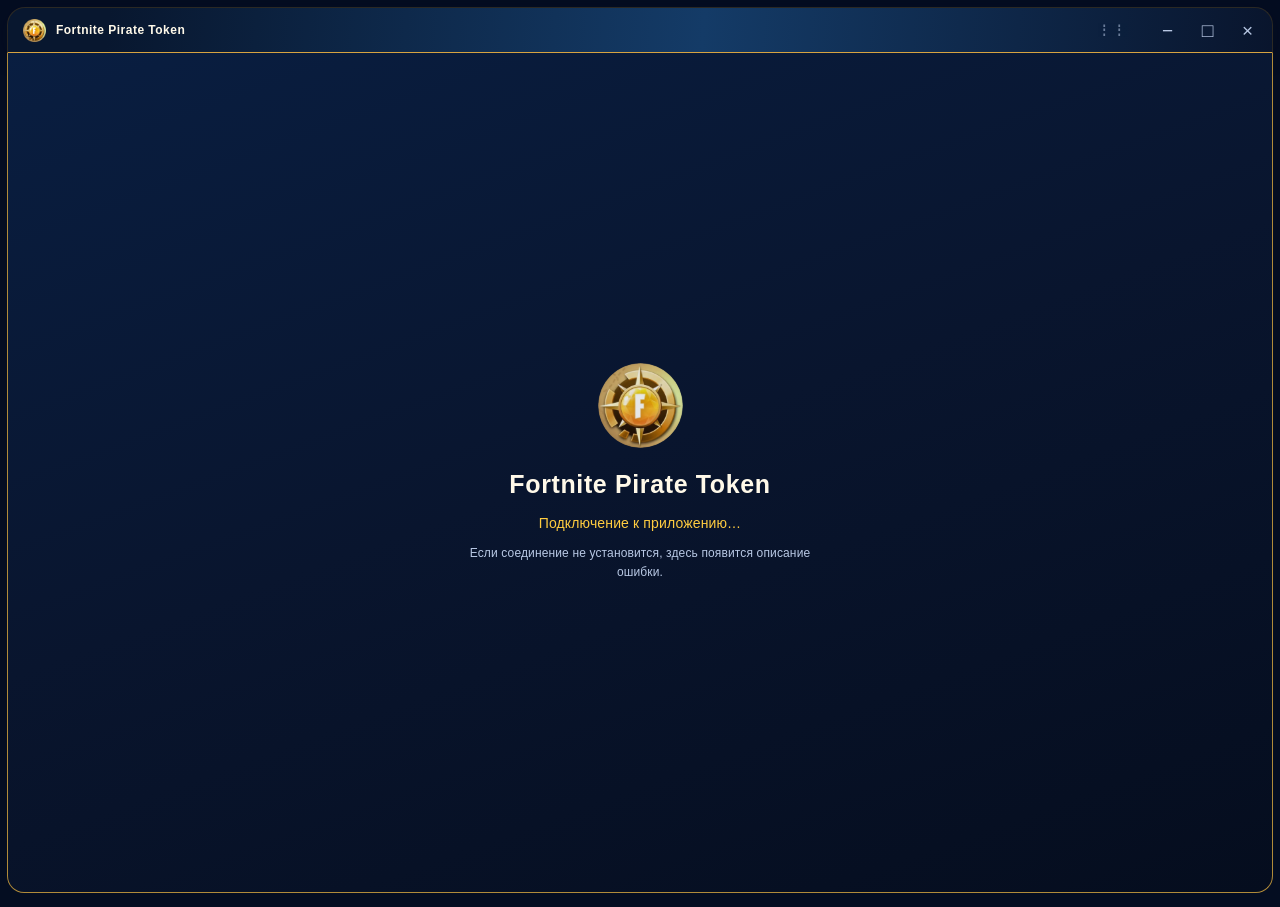
==== commit 27a0910a: "style: enable approved v2 main menu without changing demo checkout" ====
--- a/ui/index.html
+++ b/ui/index.html
@@ -8,6 +8,8 @@
 <link rel="icon" type="image/png" href="pirate_token.png">
 <link rel="stylesheet" href="style.css">
 <link rel="stylesheet" href="gold_ui.css">
+<link rel="stylesheet" href="skinpay.css">
+<link rel="stylesheet" href="approved_v2.css">
 </head>
 <body>
 <div id="window-bar" class="window-bar">
@@ -48,6 +50,7 @@
 });
 </script>
 <script src="app.js"></script>
+<script src="skinpay.js"></script>
 <script src="gold_ui.js"></script>
 </body>
 </html>
--- a/ui/gold_ui.css
+++ b/ui/gold_ui.css
@@ -142,3 +142,17 @@
 body:not(.mini) .gold-rail-bottom{flex:0 0 auto}
 .gold-hero h2{font-family:"Arial Black",Bahnschrift,"Segoe UI",sans-serif;font-weight:900}
 .gold-chest{filter:brightness(1.23) saturate(1.22) drop-shadow(0 18px 28px rgba(4,5,6,.55))}
+
+/* Stable interface: avoid restarting decorative animations when status changes. */
+body:not(.mini) .gold-chest,body:not(.mini) .gold-token{animation:none!important}
+.gold-nav .nav i{display:inline-flex;align-items:center;justify-content:center;flex:none;min-width:22px}
+
+/* Beta v1.4 — quiet, translucent gold controls; approved F-token logo untouched. */
+body:not(.mini) .card{border-radius:12px;background:rgba(22,23,22,.78);backdrop-filter:blur(9px);border-color:rgba(232,179,81,.18)}
+body:not(.mini) .gold-hero{border-radius:14px}
+body:not(.mini) .gold-news-item,body:not(.mini) .gold-stat{border-radius:9px}
+body:not(.mini) .gold-nav .nav{border-radius:8px}
+body:not(.mini) .gold-rail-bottom{margin-top:auto}
+.hotkey-picker{width:120px;min-width:105px;text-align:center;border-color:rgba(240,195,106,.4)!important;color:var(--acc)!important;font-weight:800}
+.hotkey-help{font-size:11px;line-height:1.5;max-width:480px}
+@media (prefers-reduced-transparency:reduce){body:not(.mini) .card{backdrop-filter:none}}
--- a/ui/skinpay.css
+++ b/ui/skinpay.css
@@ -0,0 +1,75 @@
+/* SkinPay checkout planner — original Pirate Token gold theme. */
+.skinpay-root{margin-top:20px;display:flex;flex-direction:column;gap:16px;color:var(--ink)}
+.skinpay-header{display:flex;align-items:flex-start;justify-content:space-between;gap:18px;padding:18px 21px;border:1px solid rgba(222,179,94,.25);border-radius:18px;background:radial-gradient(circle at 91% 0%,rgba(242,182,57,.15),transparent 50%),linear-gradient(120deg,#1b1916,#111214)}
+.skinpay-kicker{display:block;color:#d9b472;font-size:10px;letter-spacing:.16em;font-weight:850}
+.skinpay-header h2{font-size:21px;margin:4px 0 6px;color:#f5e3b9;letter-spacing:.01em}
+.skinpay-header p{font-size:12px;color:#bdb2a1;line-height:1.65;max-width:550px;margin:0}
+.skinpay-tag{font-size:10px;max-width:150px;flex:none;padding:8px 10px;border:1px solid #746148;border-radius:9px;background:#221d17;color:#ecc991;line-height:1.5}
+.skinpay-steps{display:grid;grid-template-columns:repeat(4,minmax(0,1fr));gap:5px;padding:0 2px}
+.skinpay-steps span{display:flex;align-items:center;gap:7px;color:var(--mute);font-size:11px;white-space:nowrap}
+.skinpay-steps b{width:22px;height:22px;display:grid;place-items:center;border-radius:50%;background:var(--field);border:1px solid var(--line);font-size:10px;flex:none}
+.skinpay-steps .active{color:var(--acc);font-weight:700}
+.skinpay-steps .active b{background:#ddbb7b;color:#1a140c}
+.skin-game-tabs{display:flex;gap:7px;overflow-x:auto;padding-bottom:6px;scrollbar-width:thin}
+.skin-game{border:1px solid var(--line);border-radius:12px;min-width:max-content;display:flex;gap:7px;align-items:center;padding:9px 12px;background:var(--field);color:var(--mute);cursor:pointer}
+.skin-game b{font-size:20px;color:var(--acc);line-height:1}
+.skin-game span{font-size:11px;font-weight:650}
+.skin-game small{font-size:9px;color:#dfae75;border:1px solid rgba(221,174,117,.4);padding:2px 4px;border-radius:4px}
+.skin-game.active{border-color:#b99455;background:rgba(213,164,85,.14);color:var(--ink)}
+.skin-game:hover{border-color:var(--acc)}
+.skinpay-columns{display:grid;grid-template-columns:minmax(0,1.6fr) minmax(225px,1fr);gap:14px;align-items:start}
+.skinpay-inventory,.skinpay-summary{padding:17px;border:1px solid var(--line);border-radius:16px;background:var(--card);min-width:0}
+.skinpay-panel-heading{display:flex;justify-content:space-between;gap:9px;align-items:center;margin-bottom:14px}
+.skinpay-panel-heading h3{margin:0;color:var(--ink);font-size:13px;letter-spacing:.02em}
+.skinpay-panel-heading span{color:var(--mute);font-size:11px}
+.skinpay-connect{display:flex;align-items:center;gap:11px;padding:10px;border-radius:11px;border:1px dashed var(--line);background:var(--field);margin-bottom:12px}
+.skinpay-connect>span{font-size:30px;color:var(--acc)}
+.skinpay-connect>div{display:flex;flex-direction:column;gap:2px;flex:1}
+.skinpay-connect strong{font-size:11px;font-weight:700}
+.skinpay-connect small{font-size:10px;color:var(--mute)}
+.skinpay-connect button{font-size:10px;padding:8px 10px;border:1px solid var(--line);border-radius:9px;background:var(--card);color:var(--mute)}
+.skinpay-connect button:disabled{opacity:.6;cursor:not-allowed}
+.skinpay-add{display:grid;grid-template-columns:minmax(0,1fr) 115px;gap:7px;margin-bottom:11px}
+.skinpay-add input,.skinpay-toolbar input,.skinpay-toolbar select,.skinpay-summary input{background:var(--field);border:1px solid var(--line);border-radius:9px;padding:9px 11px;color:var(--ink);min-width:0;outline:none;font-size:11px;width:100%}
+.skinpay-add input:focus,.skinpay-toolbar input:focus,.skinpay-summary input:focus{border-color:var(--acc)}
+.skinpay-primary{grid-column:1/-1;padding:9px 13px;cursor:pointer;background:linear-gradient(125deg,#ebd2a1,#bf9757);border:0;border-radius:9px;color:#201609;font-weight:800;font-size:12px}
+.skinpay-toolbar{display:flex;gap:7px;margin-bottom:12px}
+.skinpay-toolbar input{flex:1}
+.skinpay-toolbar select{width:142px;flex:none}
+.skin-items{display:grid;grid-template-columns:repeat(3,minmax(0,1fr));gap:9px}
+.skin-item{position:relative;min-width:0;border:1px solid var(--line);border-radius:12px;background:linear-gradient(155deg,#26232a,#17171b);overflow:hidden;transition:border-color .15s,background .15s}
+.skin-item.checked{border-color:#d7ad63;background:linear-gradient(155deg,#383022,#211d18)}
+.skin-item-main{border:0;background:transparent;display:flex;align-items:flex-start;flex-direction:column;text-align:left;gap:4px;width:100%;height:100%;padding:11px;cursor:pointer;color:#ebdfce}
+.skin-item-main .skin-item-symbol{align-self:center;display:grid;place-items:center;height:54px;font-size:40px;color:#b89457;text-shadow:0 0 20px rgba(198,144,57,.3)}
+.skin-item-main strong{font-size:11px;line-height:1.4;overflow-wrap:anywhere;min-height:30px}
+.skin-item-main small{font-size:9px;color:#ad9c81;line-height:1.4}
+.skin-item-main>b{color:#f0c67e;font-size:14px;font-variant-numeric:tabular-nums;margin-top:4px}
+.skin-check{position:absolute;top:8px;right:8px;border:1px solid #9c8059;border-radius:50%;width:19px;height:19px;display:grid;place-items:center;color:#e7c086;font-weight:800}
+.skin-item.checked .skin-check{background:#cda869;color:#21180e}
+.skin-item-remove{position:absolute;top:6px;left:7px;color:#978576;background:transparent;border:0;font-size:16px;cursor:pointer}
+.skin-item-remove:hover{color:#f1aa85}
+.skinpay-empty{text-align:center;border:1px dashed var(--line);border-radius:12px;color:var(--mute);padding:25px 15px}
+.skinpay-empty b{font-size:32px;font-weight:400;color:var(--acc)}
+.skinpay-empty p{font-size:12px;max-width:280px;margin:6px auto}
+.skinpay-summary{position:sticky;top:8px;background:linear-gradient(150deg,#211c16,#141519)}
+.skinpay-summary h3{font-size:14px;letter-spacing:0;margin:10px 0 0;color:#f0e1c7}
+.skinpay-summary h3 b{color:#dbb974}
+.skinpay-grand{font-size:30px;font-weight:850;color:#f1c67c;margin:6px 0 0;font-variant-numeric:tabular-nums}
+.skinpay-summary>small{display:block;color:#ae9a80;font-size:10px;line-height:1.5}
+.skinpay-progress{margin:15px 0 16px;background:#302a22;height:7px;border-radius:5px;overflow:hidden}
+.skinpay-progress span{display:block;height:100%;background:linear-gradient(90deg,#9a7441,#e1bb78)}
+.skinpay-summary label{display:block;font-size:11px;color:#d0bda0;margin:10px 0 6px}
+.skinpay-auto{width:100%;border:1px solid #baa071;border-radius:10px;padding:10px;background:#30291f;color:#eac993;cursor:pointer;font-size:11px;font-weight:700;margin:9px 0}
+.skinpay-auto:hover{background:#413121}
+.skinpay-totalrow{display:flex;justify-content:space-between;align-items:center;gap:7px;padding:8px 0;border-bottom:1px solid #41372b;font-size:11px;color:#c2b5a1}
+.skinpay-totalrow b{font-size:12px;color:#f2d69d;text-align:right}
+.skinpay-totalrow.over b{color:#d6b477}
+.skinpay-totalrow.short b{color:#e69a7b}
+.skinpay-note,.skinpay-feedback{font-size:11px;color:#bba689;line-height:1.5}
+.skinpay-warning{border:1px solid #675038;background:rgba(174,119,49,.10);border-radius:9px;padding:9px 10px;color:#ddbb91;font-size:10px;line-height:1.65;margin:12px 0 0}
+.skinpay-actions{margin-top:14px}
+.skinpay-secondary{font-size:11px;background:transparent;color:#e5be81;border:1px solid #5f4c33;padding:7px 10px;border-radius:9px;cursor:pointer;width:100%}
+.skinpay-feedback{margin:9px 0}
+@media(max-width:1050px){.skinpay-columns{grid-template-columns:1fr}.skinpay-summary{position:relative;top:auto}.skin-items{grid-template-columns:repeat(3,minmax(0,1fr))}}
+@media(max-width:750px){.skinpay-header{flex-direction:column}.skinpay-tag{max-width:none}.skinpay-steps{grid-template-columns:repeat(2,minmax(0,1fr));row-gap:9px}.skin-items{grid-template-columns:repeat(2,minmax(0,1fr))}}
+@media(max-width:430px){.skinpay-add{grid-template-columns:1fr}.skinpay-toolbar{flex-wrap:wrap}.skinpay-toolbar select{width:100%}}
--- a/ui/approved_v2.css
+++ b/ui/approved_v2.css
@@ -0,0 +1,97 @@
+/* Approved v2 menu reference: blue midnight sea, sunset, bright gold accents.
+   Keeps the original Fortnite Pirate Token emblem and the demo payment UI.
+   This skin is deliberately decorative; it does not claim subscriptions are active. */
+:root:not([data-theme="light"]){
+  --bg1:#06142d; --bg2:#0a1c3e; --panel:#091932;
+  --card:#102342; --field:#132848; --ink:#fff9e9;
+  --mute:#b8c8e4; --line:rgba(255,191,73,.32);
+  --acc:#ffcc40; --acc2:#e58c16; --accent-ink:#11203b;
+  --shadow:0 17px 43px rgba(0,0,0,.42);
+}
+body:not(.mini){background:#040d21}
+body:not(.mini) .window-bar{
+  background:linear-gradient(95deg,#08172f 8%,#143b67 55%,#09152d 100%);
+  border-bottom:1px solid #d7a340;box-shadow:0 3px 21px rgba(3,9,30,.3);
+}
+body:not(.mini) #app{background:linear-gradient(160deg,#091e41 0%,#09152e 48%,#050d1e 100%);border-color:#b18b39}
+body:not(.mini) .rail{
+  background:linear-gradient(165deg,#07152c 0%,#0b2449 54%,#08132a 100%);
+  border-right:1px solid rgba(255,198,57,.5);
+  box-shadow:inset -4px 0 21px rgba(10,38,79,.4);
+}
+body:not(.mini) .top{
+  background:linear-gradient(95deg,#0c2143,#132d56 55%,#09142c);
+  border-bottom-color:rgba(255,188,51,.42);
+}
+body:not(.mini) .page{
+  background:
+   radial-gradient(ellipse at 82% -12%,rgba(251,145,82,.10),transparent 32%),
+   radial-gradient(ellipse at 16% 50%,rgba(17,82,151,.20),transparent 48%);
+}
+body:not(.mini) .card{
+  background:linear-gradient(145deg,rgba(25,51,92,.88),rgba(8,20,44,.96) 79%);
+  border:1px solid rgba(255,190,60,.38);
+  box-shadow:0 9px 25px rgba(2,8,25,.35),inset 0 1px 0 rgba(182,212,255,.11);
+}
+.gold-brand img,.gold-rail-profile img{box-shadow:0 0 16px rgba(255,180,46,.45)}
+.brand.gold-brand em,.gold-overline,.gold-nav-label{color:#ffd34f}
+.gold-nav .nav{color:#e5ecff}
+.gold-nav .nav i{color:#ffd770}
+.gold-nav .nav.on{
+  background:linear-gradient(120deg,#ffc52e 0%,#ffe36c 48%,#e99e17 100%);
+  color:#141c2c;border-color:#ffe88e;
+  box-shadow:0 0 24px rgba(255,171,33,.37),inset 0 1px #fff4bd;
+}
+.gold-nav .nav.on i{color:#191c25}
+.gold-hero{
+  min-height:315px;
+  background:
+    linear-gradient(90deg,rgba(4,14,39,.93) 0%,rgba(4,20,50,.73) 44%,rgba(8,22,54,.06) 85%),
+    url("pirate_seascape.svg") center/cover no-repeat;
+  border:1px solid rgba(255,203,69,.69);
+  box-shadow:0 10px 36px rgba(4,12,33,.52),inset 0 1px rgba(255,237,166,.2);
+}
+.gold-hero::before{
+  background:linear-gradient(180deg,rgba(2,13,35,.02),rgba(3,8,28,.18));
+  opacity:1;mask-image:none;
+}
+.gold-hero-copy{flex-basis:58%}
+.gold-hero-kicker{color:#ffcf38;font-size:11px;letter-spacing:.12em}
+.gold-hero h2{font-size:clamp(24px,2.9vw,37px);color:#fff;text-shadow:0 3px 8px rgba(0,0,0,.6)}
+.gold-hero h2 span{color:#ffe05b;text-shadow:0 0 19px rgba(255,172,40,.28)}
+.gold-slogan{color:#ecf0fd;font-size:14px;text-shadow:0 2px 8px rgba(0,0,0,.65)}
+.gold-hero-visual{height:315px;flex-basis:42%}
+.gold-hero-halo{background:radial-gradient(ellipse,rgba(255,182,40,.29),transparent 65%)}
+.gold-chest{filter:drop-shadow(0 15px 22px rgba(2,7,24,.8)) drop-shadow(0 0 12px rgba(255,164,28,.29))}
+.gold-token{border-color:#ffe278;box-shadow:0 0 16px #e9a62b,0 0 4px #ffe8ae}
+.gold-play,.btn.pri{
+  color:#17233a!important;
+  background:linear-gradient(180deg,#fff67e 0%,#ffcd21 56%,#ee9410 100%)!important;
+  border:1px solid #ffec93!important;
+  box-shadow:inset 0 1px #fff9b8,0 4px 18px rgba(238,151,21,.34);
+}
+.gold-play{min-width:175px}
+.gold-header-btn,.gold-avatar,.gold-rail-profile{
+  background:linear-gradient(140deg,#1c3359,#08172f);
+  border-color:rgba(253,195,75,.48)
+}
+.gold-status,.gold-version,.gold-top-version{border-color:rgba(255,203,77,.4);color:#ffdfa2}
+.gold-news-icon{background:linear-gradient(135deg,#135ca0,#0c2d6e);color:#ffe7a5}
+.gold-news-item{background:linear-gradient(110deg,rgba(35,65,114,.6),rgba(5,20,45,.55));border-color:rgba(225,177,77,.24)}
+.gold-rail-foot{color:#aebbd9}
+.afk-hotkey-card{margin-bottom:15px;padding:17px 19px!important}
+.afk-hotkey-card h3{margin:0 0 12px;color:#ffda72}
+.afk-hotkey-grid{display:grid;grid-template-columns:repeat(3,minmax(0,1fr));gap:12px}
+.afk-key-field{display:flex;flex-direction:column;gap:6px;min-width:0;color:#e5ecfb;font-size:12px;font-weight:600}
+.afk-key-field select{width:100%;min-height:37px;border:1px solid rgba(255,197,76,.52);border-radius:10px;padding:7px;background:#102e55;color:#fff}
+.afk-hotkey-card .mute{font-size:11px;margin:11px 0 0;line-height:1.6}
+@media(max-width:1000px){
+  .gold-hero{min-height:270px}
+  .gold-hero-copy{flex-basis:61%}
+  .gold-hero-visual{flex-basis:39%}
+  .gold-chest{width:115%}
+}
+@media(max-width:730px){
+  .afk-hotkey-grid{grid-template-columns:1fr}
+  .gold-hero{background-position:64% center}
+}
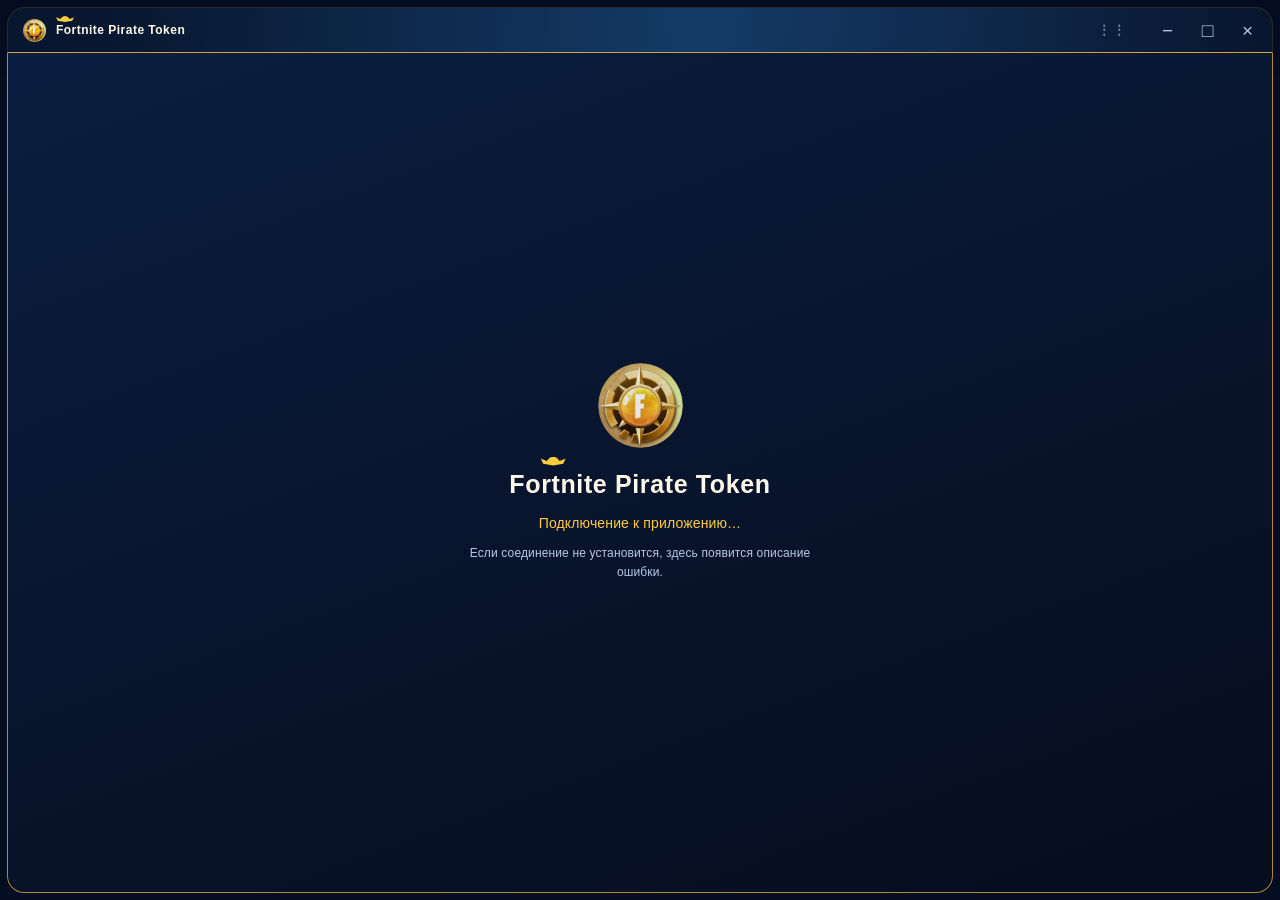
==== commit cc45b7a9: "Connect launcher navigation, settings and support" ====
--- a/ui/index.html
+++ b/ui/index.html
@@ -15,7 +15,7 @@
 <div id="window-bar" class="window-bar">
   <div class="window-drag pywebview-drag-region" title="Перетащить окно">
     <img src="pirate_token.png" alt="" class="window-logo">
-    <span>Fortnite Pirate Token</span>
+    <span class="launcher-wordmark">Fortnite Pirate Token</span>
     <span class="window-drag-hint">⋮⋮</span>
   </div>
   <div class="window-actions">
@@ -26,7 +26,7 @@
 </div>
 <div id="app" aria-live="polite"><div id="boot-screen" class="boot-screen">
  <img src="pirate_token.png" alt="" class="boot-logo">
- <strong>Fortnite Pirate Token</strong><span>Подключение к приложению…</span>
+ <strong class="launcher-wordmark">Fortnite Pirate Token</strong><span>Подключение к приложению…</span>
  <small>Если соединение не установится, здесь появится описание ошибки.</small>
 </div></div>
 <script>
--- a/ui/style.css
+++ b/ui/style.css
@@ -150,6 +150,7 @@
 .focus-line{display:flex;gap:12px;justify-content:space-between;border-top:1px solid var(--line);padding:9px 0;font-size:12px}
 .focus-line span{color:var(--mute)}.focus-line b{max-width:63%;font-weight:600;overflow-wrap:anywhere;text-align:right}
 .focus-line .good{color:var(--ok)}.focus-warn{color:var(--bad);font-size:12px;margin:12px 0 0;line-height:1.6}
+.focus-warn:empty{display:none}
 
 /* v1.2.4 branding, notification and custom luck controls */
 .brand img, .window-logo, .boot-logo { object-fit: cover; border-radius:50%; }
--- a/ui/gold_ui.css
+++ b/ui/gold_ui.css
@@ -156,3 +156,65 @@
 .hotkey-picker{width:120px;min-width:105px;text-align:center;border-color:rgba(240,195,106,.4)!important;color:var(--acc)!important;font-weight:800}
 .hotkey-help{font-size:11px;line-height:1.5;max-width:480px}
 @media (prefers-reduced-transparency:reduce){body:not(.mini) .card{backdrop-filter:none}}
+
+/* Alt+Tab pause without rebuilding the interface during polling. */
+.afk-pause-banner{margin:10px 0 15px;padding:12px 14px;border:1px solid rgba(240,186,72,.35);border-left:3px solid var(--acc);border-radius:9px;background:rgba(235,168,63,.075);color:var(--ink);font-size:12px;line-height:1.5}
+.afk-pause-banner[hidden]{display:none!important}
+.gold-pause-banner{margin:11px 20px 0 0;max-width:510px}
+
+
+/* v1.4.3: News archive + overlay reader (no fake patch announcements). */
+.gold-news-archive{max-width:none;margin-bottom:16px}
+.gold-patch-list{display:flex;flex-direction:column;gap:9px}
+.gold-patch-row{display:flex;align-items:center;gap:14px;width:100%;padding:10px;text-align:left;color:var(--ink);
+  border:1px solid rgba(219,169,87,.22);border-radius:12px;background:rgba(31,22,41,.78);cursor:pointer;min-width:0}
+.gold-patch-row:hover,.gold-patch-row:focus-visible{border-color:#e9af55;background:rgba(76,43,89,.85);outline:0}
+.gold-patch-thumb{width:88px;height:72px;display:grid;place-items:center;flex:none;border-radius:10px;
+  background:radial-gradient(circle at 20% 10%,#6e3c9b,#26203d 68%);color:#f5bf64;
+  font-size:36px;font-weight:800;box-shadow:inset 0 0 0 1px rgba(255,255,255,.07)}
+.gold-patch-row-text{flex:1;min-width:0;display:flex;flex-direction:column;gap:4px}
+.gold-patch-row-text strong{font-size:15px;line-height:1.25;overflow-wrap:anywhere}
+.gold-patch-row-text small{font-size:11px;color:var(--mute);line-height:1.4;display:-webkit-box;-webkit-line-clamp:2;-webkit-box-orient:vertical;overflow:hidden}
+.gold-patch-row time{color:var(--mute);font-size:10px;white-space:nowrap;margin-left:auto}
+.gold-patch-arrow{font-size:25px;color:#e9bb7c;margin:0 5px}
+.gold-patch-feature{width:100%;padding:21px 23px;text-align:left;color:#fff;border:1px solid #a66ce1;border-radius:14px;
+ background:radial-gradient(ellipse at 100% 0%,rgba(239,171,64,.3),transparent 50%),linear-gradient(110deg,#312046,#221a30);
+ margin:0 0 14px;display:flex;flex-direction:column;gap:10px;cursor:pointer}
+.gold-patch-feature strong{font-size:clamp(18px,2vw,27px);font-weight:800}
+.gold-patch-feature span:not(.gold-overline){color:#e4d7e7;font-size:12px;line-height:1.5}
+.gold-patch-feature b{color:#ffd27b;font-size:12px}
+.gold-patch-feature:hover,.gold-patch-feature:focus-visible{border-color:#efba69;outline:0}
+.gold-patch-empty{color:var(--mute);font-size:13px;padding:20px 4px}
+.gold-patch-is-open body:not(.mini) #app .page{overflow:hidden!important}
+.gold-patch-overlay{position:fixed;z-index:9999;inset:40px 0 0;display:flex;align-items:center;justify-content:center;
+ padding:18px 20px;background:rgba(10,7,19,.63);backdrop-filter:blur(5px);-webkit-backdrop-filter:blur(5px);animation:gold-patch-in .19s ease-out}
+.gold-patch-dialog{width:min(850px,calc(100vw - 38px));max-height:min(88vh,910px);display:flex;flex-direction:column;overflow:hidden;
+ border:1px solid rgba(209,128,242,.82);border-radius:21px;background:#1b1230;
+ box-shadow:0 30px 90px rgba(0,0,0,.65),0 0 34px rgba(170,72,224,.14);outline:none;color:#f6f1fb}
+.gold-patch-dialog-head{display:flex;justify-content:space-between;align-items:center;padding:13px 20px;gap:15px;
+ background:rgba(35,20,56,.94);border-bottom:1px solid rgba(255,255,255,.09)}
+.gold-patch-back,.gold-patch-close{border:1px solid rgba(245,197,109,.24);border-radius:10px;
+ background:rgba(255,255,255,.05);color:#f7e2bf;padding:9px 15px;cursor:pointer;font-size:13px}
+.gold-patch-close{font-size:23px;padding:1px 12px;line-height:1.5}
+.gold-patch-back:hover,.gold-patch-close:hover,.gold-patch-back:focus-visible,.gold-patch-close:focus-visible{border-color:#f3c374;outline:2px solid transparent}
+.gold-patch-body{min-height:0;overflow-y:auto;overscroll-behavior:contain;scrollbar-color:#a66bd9 #251a39;scrollbar-width:thin}
+.gold-patch-banner{padding:28px 32px;background:radial-gradient(ellipse at 95% 15%,rgba(226,145,54,.25),transparent 63%),
+ linear-gradient(130deg,#37204f,#201834);border-bottom:1px solid rgba(251,202,95,.2)}
+.gold-patch-banner h2{font-size:clamp(25px,3vw,37px);margin:13px 0 9px;line-height:1.15;color:#fdf4e4;overflow-wrap:anywhere}
+.gold-patch-banner p{font-size:12px;color:#d2c6de}
+.gold-patch-copy{padding:25px 33px 35px;font-size:14px;line-height:1.65}
+.gold-patch-copy h3{margin:23px 0 11px;padding:0 0 9px;font-size:19px;color:#ffe4a2;border-bottom:1px solid rgba(255,255,255,.1)}
+.gold-patch-copy h3:first-child{margin-top:0}
+.gold-patch-copy p{margin:8px 0;color:#ede2f1;overflow-wrap:anywhere}
+.gold-patch-bullet{display:flex;align-items:baseline;gap:10px}
+.gold-patch-bullet span{color:#edba64;font-size:18px}
+@keyframes gold-patch-in{from{opacity:0}to{opacity:1}}
+@media(max-width:720px){
+ .gold-patch-overlay{inset:35px 0 0;padding:9px}
+ .gold-patch-dialog{width:100%;max-height:calc(100vh - 56px);border-radius:14px}
+ .gold-patch-banner{padding:18px}
+ .gold-patch-copy{padding:18px}
+ .gold-patch-row time{display:none}
+ .gold-patch-thumb{width:55px;height:56px;font-size:25px}
+}
+@media(prefers-reduced-motion:reduce){.gold-patch-overlay{animation:none}}
--- a/ui/approved_v2.css
+++ b/ui/approved_v2.css
@@ -95,3 +95,72 @@
   .afk-hotkey-grid{grid-template-columns:1fr}
   .gold-hero{background-position:64% center}
 }
+
+/* Alt+Tab auto-suspend indicator: distinct from manually pressed Pause. */
+.afk-auto-pause{
+  border:1px solid rgba(250,194,65,.42);
+  background:linear-gradient(90deg,rgba(255,198,67,.11),rgba(16,33,65,.3));
+  color:#f8dfa7;
+  border-radius:11px;
+  padding:10px 14px;
+  font-size:12px;
+  font-weight:650;
+  line-height:1.45;
+  margin:0 0 15px;
+}
+:root[data-theme=light] .afk-auto-pause{
+  color:#6c4814;
+  border-color:rgba(144,104,30,.4);
+  background:#fff5dd;
+}
+
+/* Launcher navigation and service pages */
+.launcher-wordmark{position:relative;display:inline-block}
+.launcher-wordmark::before{
+  content:"";position:absolute;left:12%;top:-9px;width:25px;height:9px;
+  background:currentColor;clip-path:polygon(0 22%,24% 48%,36% 12%,50% 0,64% 12%,76% 48%,100% 22%,90% 79%,50% 100%,10% 79%);
+  pointer-events:none
+}
+.window-drag .launcher-wordmark::before{left:0;top:-5px;height:6px;width:18px;color:var(--acc)}
+.gold-brand .launcher-wordmark::before,.boot-screen .launcher-wordmark::before{color:var(--acc)}
+body:not(.mini) .gold-nav{overflow-y:visible}
+.gold-nav [data-page="settings"]{margin-top:auto}
+.gold-dashboard-side{min-width:0}
+.tog:focus-visible{outline:2px solid var(--acc);outline-offset:3px}
+.launcher-settings{display:grid;gap:16px}
+.launcher-settings .grid{align-items:start}
+.launcher-faq{grid-column:1/-1}
+.launcher-faq details,.launcher-advanced{margin-block:10px}
+.launcher-faq summary,.launcher-advanced summary{cursor:pointer;font-weight:650}
+.launcher-faq details[open] summary,.launcher-advanced[open] summary{margin-bottom:10px}
+:root:not([data-theme="light"]) body:not(.mini) .page:is([data-current-page="settings"],[data-current-page="support"]){
+  background:radial-gradient(ellipse at 70% 0,#342044,transparent 65%),#151022
+}
+:root:not([data-theme="light"]) body:not(.mini) .page:is([data-current-page="settings"],[data-current-page="support"]) .card{
+  background:linear-gradient(145deg,#30213f,#20172d);border-color:#725278
+}
+@media(max-height:485px){
+  body:not(.mini) .brand.gold-brand{margin-bottom:12px}
+  .gold-nav .nav{min-height:35px;padding-block:6px}
+}
+
+body:not(.mini){overflow:hidden;display:flow-root}
+:root[data-theme="light"] body:not(.mini) :is(.window-bar,#app,.rail,.top,.page){
+  background:var(--bg1);border-color:var(--line);box-shadow:none
+}
+:root[data-theme="light"] body:not(.mini) .card{
+  background:var(--card);border-color:var(--line);box-shadow:var(--shadow)
+}
+:root[data-theme="light"] .gold-nav .nav:not(.on){color:var(--ink)}
+:root[data-theme="light"] .gold-nav .nav:not(.on) i,
+:root[data-theme="light"] .brand.gold-brand em{color:#79521d}
+
+.gold-hero h2 .launcher-wordmark{margin-top:10px}
+.gold-hero h2 .launcher-wordmark::before{color:#ffd34f;left:8px;top:-9px}
+@media(min-width:875px){
+  .launcher-settings{grid-template-columns:repeat(2,minmax(0,1fr));align-items:start}
+  .launcher-settings>.grid{display:contents}
+  .launcher-settings>.grid>.card:first-child{grid-column:1;grid-row:1/3}
+  .launcher-settings>.grid>.launcher-advanced{grid-column:1/-1;grid-row:3;margin-block:0}
+  .launcher-settings>.launcher-panel{grid-column:2}
+}
